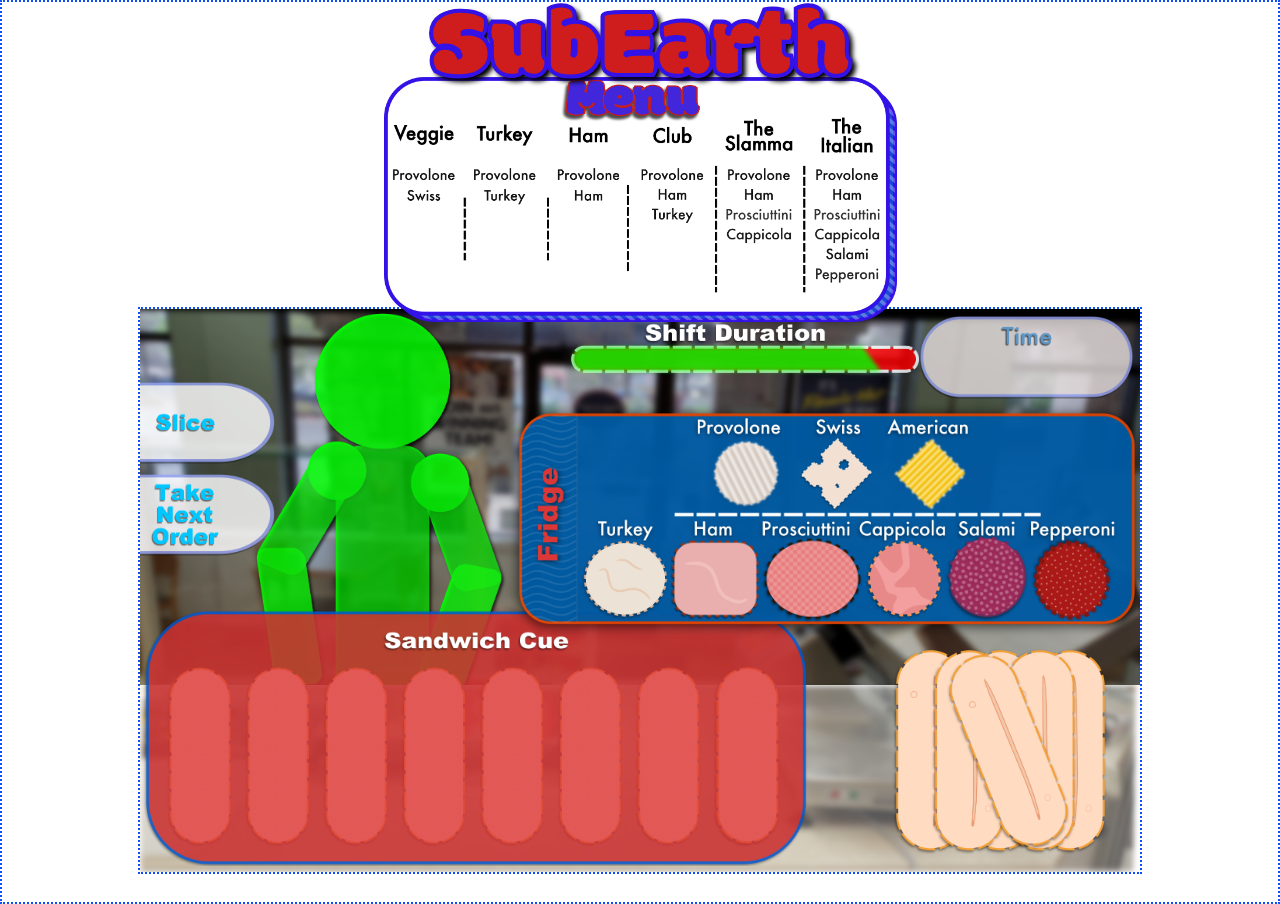
==== index.html @ 813e527f "restructured slice and added sandwich object" ====
<!DOCTYPE html>
<html lang='en'>
    
    <head>
        <meta charset="UTF-8">
        <meta name="viewport" content="width=device-width, initial-scale=1.0">
        <link rel="stylesheet" href="./assets/style.css">
        <link rel="preconnect" href="https://fonts.googleapis.com">
        <link rel="preconnect" href="https://fonts.gstatic.com" crossorigin>
        <link href="https://fonts.googleapis.com/css2?family=Londrina+Shadow&family=Modak&display=swap" rel="stylesheet">
        <meta name="pinterest" content="nopin" />
        <title>SubEarth</title>
    </head>
    <body>
        <div id = 'container'>
            <header id="header">
                <h1>SubEarth</h1>
           
            <div id ="menuBoard">
                <img src="./assets/images/MenuBoard.png" alt="Sandwich Menu Board" id="menuBoardImg">
            </div>
        </header>
            <div id='game'>
                <div id="bg">
                    <img src="./assets/images/BGImage.png" alt="shop background" id="bgImg">
                </div>
                <div >
                    <img src="./assets/images/Customer.png" alt="Customer" id="customer">
                </div>
                
                <div id="counterTop">
                    <img src="./assets/images/Counter.png" alt="counter top" id="counterImg">
                </div>
                <div id="emptyCue">
                    <div id="cueContainer">
                        <iframe src="about:blank" id="frame1" class="cueFrame"></iframe>
                        <iframe src="about:blank" id="frame2" class="cueFrame"></iframe>
                        <iframe src="about:blank" id="frame3" class="cueFrame"></iframe>
                        <iframe src="about:blank" id="frame4" class="cueFrame"></iframe>
                        <iframe src="about:blank" id="frame5" class="cueFrame"></iframe>
                        <iframe src="about:blank" id="frame6" class="cueFrame"></iframe>
                        <iframe src="about:blank" id="frame7" class="cueFrame"></iframe>
                        <iframe src="about:blank" id="frame8" class="cueFrame"></iframe>
                    </div>
                    <img src="./assets/images/EmptyCue.png" alt="Sandwich Cue" id="cueImg">
                </div>
                <div id="emptyFridge">
                    <div id="fridgeCheeses">
                        <div id="provoloneButtonWrap">
                            <img src="./assets/Sandwiches/images/ProvoloneSlice.png" alt="Provolone Button" id="provoloneButtonImg" class="fridgeButton">
                        </div>
                        <div id="swissButtonWrap">
                            <img src="./assets/Sandwiches/images/SwissSlice.png" alt="Swiss Button" id="swissButtonImg" class="fridgeButton">
                        </div>
                        <div id="americanButtonWrap">
                            <img src="./assets/Sandwiches/images/AmericanSlice.png" alt="American Button" id="americanButtonImg" class="fridgeButton">
                        </div>
                    </div>
                    
                    <div id="fridgeMeats">
                        <div id="turkeyButtonWrap">
                            <img src="./assets/Sandwiches/images/TurkeySlice.png" alt="Turkey Button" id="turkeyButtonImg" class="fridgeButton">
                        </div>
                        <div id="hamButtonWrap">
                            <img src="./assets/Sandwiches/images/HamSlice.png" alt="Ham Button" id="hamButtonImg" class="fridgeButton">
                        </div>
                        <div id="prosciuttiniButtonWrap">
                            <img src="./assets/Sandwiches/images/ProsciuttiniSlice.png" alt="Prosciuttini Button" id="prosciuttiniButtonImg" class="fridgeButton">
                        </div>
                        <div id="cappicolaButtonWrap">
                            <img src="./assets/Sandwiches/images/CappicolaSlice.png" alt="Cappicola Button" id="cappicolaButtonImg" class="fridgeButton">
                        </div>
                        
                        <div id="salamiButtonWrap">
                            <img src="./assets/Sandwiches/images/SalamiSlice.png" alt="Salami Button" id="salamiButtonImg" class="fridgeButton">
                        </div>
                        <div id="pepperoniButtonWrap">
                            <img src="./assets/Sandwiches/images/PepperoniSlice.png" alt="Pepperoni Button" id="pepperoniButtonImg" class="fridgeButton">
                        </div>
                    </div>
                    <img src="./assets/images/FridgeEmpty.png" alt="Fridge Image" id="emptyFridgeImg">
                </div>
                <div id="timeModal">
                    <img src="./assets/images/EmptyTimeBox.png" alt="Time Box" id="timeModalImg">
                </div>
                <div id="shiftDuration">
                    <img src="./assets/images/ShiftDuration.png" alt="Shift Duration" id="shiftDurationImg">
                </div>
                <div id="breadBasketToggle">
                    <!-- <img src="./assets/images/BreadBasketToggle.png" alt="Bread Basket Toggle" id="breadBasketToggleImg"> -->
                    <img src="./assets/images/BreadBasket.png" 
                        onmouseover="this.src='./assets/images/BreadBasketToggle.png'" 
                        onmouseout="this.src='./assets/images/BreadBasket.png'" 
                        id="breadBasketImg" alt="Bread Basket">

                </div>
                <div id="sliceButton">
                    <img src="./assets/images/SliceButton.png" alt="Slice Button" id="sliceButtonImg">
                </div>
                <div id="nextCustomerButton">
                    <img src="./assets/images/NextOrderButton.png" alt="Next Customer Button" id="nextCustomerButtonImg">
                </div>
                
            </div>
        </div>
        <script src="./assets/Logic.js"></script>
    </body>

</html>
---- assets/style.css ----
body{
    display: flex;
    position: absolute;
    top:0;
    width: 100vw;
    height: 100vh;
    margin: auto;
    /* overflow: scroll; */
}

#container {
    display: inline-block;
    position: relative;
    bottom: 0px;
    left: 0;
    width: 100%;
    height: 100%;
    /* min-width: 800px; */
    padding: 0;
    border: 2px dotted rgb(15, 78, 253);
    margin: auto;
    background-color: rgb(255, 255, 255);
    overflow: scroll;
    align-content: center;
    
}
#header{
    display: flex;
    position: relative;
    flex-direction: column;
    top: 0;
    width: 100%;
    padding-bottom: 0px;
    margin: auto;
    text-align: center;
    justify-content: center;
    z-index:1;
}
h1{
    /* display: inline-flex; */
    position: relative;
    top: -93px;
    -webkit-text-stroke-width: 1px;
    -webkit-text-stroke-color: rgb(50, 18, 231);
    /* font-family: 'Londrina Shadow', cursive; */
    font-family: 'Modak', cursive;
    font-size: 100px;
    font-style: normal;

    color: rgb(207, 28, 28);
    text-shadow: 4px 4px 5px #000000;
    /* font-family: 'Roboto', sans-serif;       */
    z-index:100;
}
#menuBoardImg{
    width: 100%; 
    height: auto;
}
#menuBoard {
    display: inline-flex;
    position: relative;
    width: 513px;
    height: auto;
    z-index: 6;
    top: -215px;
    margin: auto;
    /* left: -200px; */
    
    /* background-color:salmon; */
    /* visibility: hidden; */
}
#game {
    display: flex;
    position: relative;
    bottom: 230px;
    left: 0;
    width: 1000px;
    height: auto;
    padding: 0px;
    border: 2px dotted rgb(15, 78, 253);
    margin: auto;
    margin-top: 0px;
    background-color: rgb(255, 255, 255);
    overflow: hidden;
}
#nextCustomerButtonImg{
    width: 100%; 
    height: auto;
}
#nextCustomerButton {
    display: inline-flex;
    position: absolute;
    width: 201px;
    /* height: auto; */
    z-index: 7;
    top: 165px;
    left: -66px;
    /* visibility: hidden; */
}
#sliceButtonImg{
    width: 100%; 
    height: auto;
}
#sliceButton {
    display: inline-flex;
    position: absolute;
    width: 201px;
    /* height: auto; */
    z-index: 7;
    top: 73px;
    left: -66px;
    /* visibility: hidden; */
}
#shiftDurationImg {
    width: 100%; 
    height: auto;
}
#shiftDuration {
    display: inline-flex;
    position: absolute;
    width: 351px;
    /* height: auto; */
    z-index: 7;
    top: 13px;
    right: 221px;
    /* visibility: hidden; */
}
#counterTop{
    display: inline-flex;
    position: absolute;
    width: 100%;
    height: auto;
    z-index: 4;
    bottom: 0px;
    background-color: rgb(255, 255, 255);
}
#timeModalImg{
    width: 100%; 
    height: auto;
}
#timeModal {
    display: inline-flex;
    position: absolute;
    width: 214px;
    /* height: auto; */
    z-index: 7;
    bottom: 473px;
    right: 7px;
    /* visibility: hidden; */
}
#emptyFridgeImg{
    width: 100%; 
    height: auto;
}
#emptyFridge {
    display: inline-flex;
    position: absolute;
    width: 643px;
    height: auto;
    z-index: 7;
    top: 91px;
    left: 365px;
    /* visibility: hidden; */
}

#fridgeCheeses {
    /* border: 2px dotted blue; */
    display: flex;
    flex-direction: row;
    justify-content: space-evenly;
    position: absolute;
    width: 289px;
    height: 80px;
    left: 191px;
    top: 36px;
    z-index: 99;
    align-items: center;
    /* margin: 0; */
}
#provoloneButtonImg{
    width: 100%; 
    height: auto;
}
#provoloneButtonWrap{
    width: 70px;
    height: auto;
}
#swissButtonImg{
    width: 100%; 
    height: auto;
}
#swissButtonWrap{
    width: 80px;
    height: auto;
}
#americanButtonImg{
    width: 100%; 
    height: auto;
}
#americanButtonWrap{
    width: 80px;
    height: auto;
}
#fridgeMeats {
    /* border: 2px dotted blue; */
    display: flex;
    flex-direction: row;
    justify-content: center;
    position: absolute;
    width: 543px;
    height: 80px;
    left: 70px;
    top: 141px;
    z-index: 99;
    align-items: center;
    /* margin: 0; */
}
#turkeyButtonImg{
    width: 100%; 
    height: auto;
}
#turkeyButtonWrap{
    
    width: 90px;
    height: auto;
}
#hamButtonImg{
    width: 100%; 
    height: auto;
}
#hamButtonWrap{
    width: 90px;
    height: auto;
}
#cappicolaButtonImg{
    width: 100%; 
    height: auto;
}
#cappicolaButtonWrap{
    width: 80px;
    height: auto;
}
#prosciuttiniButtonImg{
    width: 100%; 
    height: auto;
}
#prosciuttiniButtonWrap{
    width: 104px;
    height: auto;
}
#salamiButtonImg{
    width: 100%; 
    height: auto;
}
#salamiButtonWrap{
    width: 85px;
    height: auto;
}
#pepperoniButtonImg{
    width: 100%; 
    height: auto;
}
#pepperoniButtonWrap{
    width: 85px;
    height: auto;
}
#breadBasketToggleImg{
    width: 100%; 
    height: auto;
}
.fridgeButton{
    /* padding: 0 8px; */
}
#breadBasketToggle {
    display: inline-flex;
    position: absolute;
    width: 216px;
    /* height: auto; */
    z-index: 8;
    bottom: 10px;
    right: 32px;
    /* visibility: hidden; */
}
#breadBasketImg{
    width: 100%; 
    height: auto;
}
#breadBasket {
    display: inline-flex;
    position: absolute;
    width: 216px;
    /* height: auto; */
    z-index: 9;
    bottom: 10px;
    right: 32px;
    /* visibility: hidden; */
}
#cueImg{
    width: 100%; 
    height: auto;
}
#emptyCue {
    display: flex;
    position: absolute;
    flex-direction: row;
    width: 665px;
    /* height: auto; */
    z-index: 6;
    bottom: 6px;
    left: 3px;
    /* visibility: hidden; */
}
.cueFrame {
    position: relative;
    display: block;
    width: 75px;
    height: 230px;
    top: -25px;
    left: 0px;
    overflow: visible;
    padding-left: 3px;
    
    /* background-color: rgba(red, green, blue, 0.5 ); */
    border-style: none;
}
#cueContainer{
    display: inline-flex;
    position: absolute;
    flex-direction: row;
    width:665px;
    height:179px;
    z-index: 10;
    padding-top: 55px;
    padding-left: 18px;
    /* visibility: hidden; */
}
#counterImg{
    width: 100%; 
    height: auto;
}
#customer {
    display: inline-flex;
    position: absolute;
    left: 113px;
    top: 1px;
    z-index: 1;
    width: 254px;
    height: auto;
}
#bg {
    position: relative;
    display: flex;
    z-index: 0;
}
#bgImg{
    width: 100%; 
    height: auto; 
    /* visibility: hidden; */
}
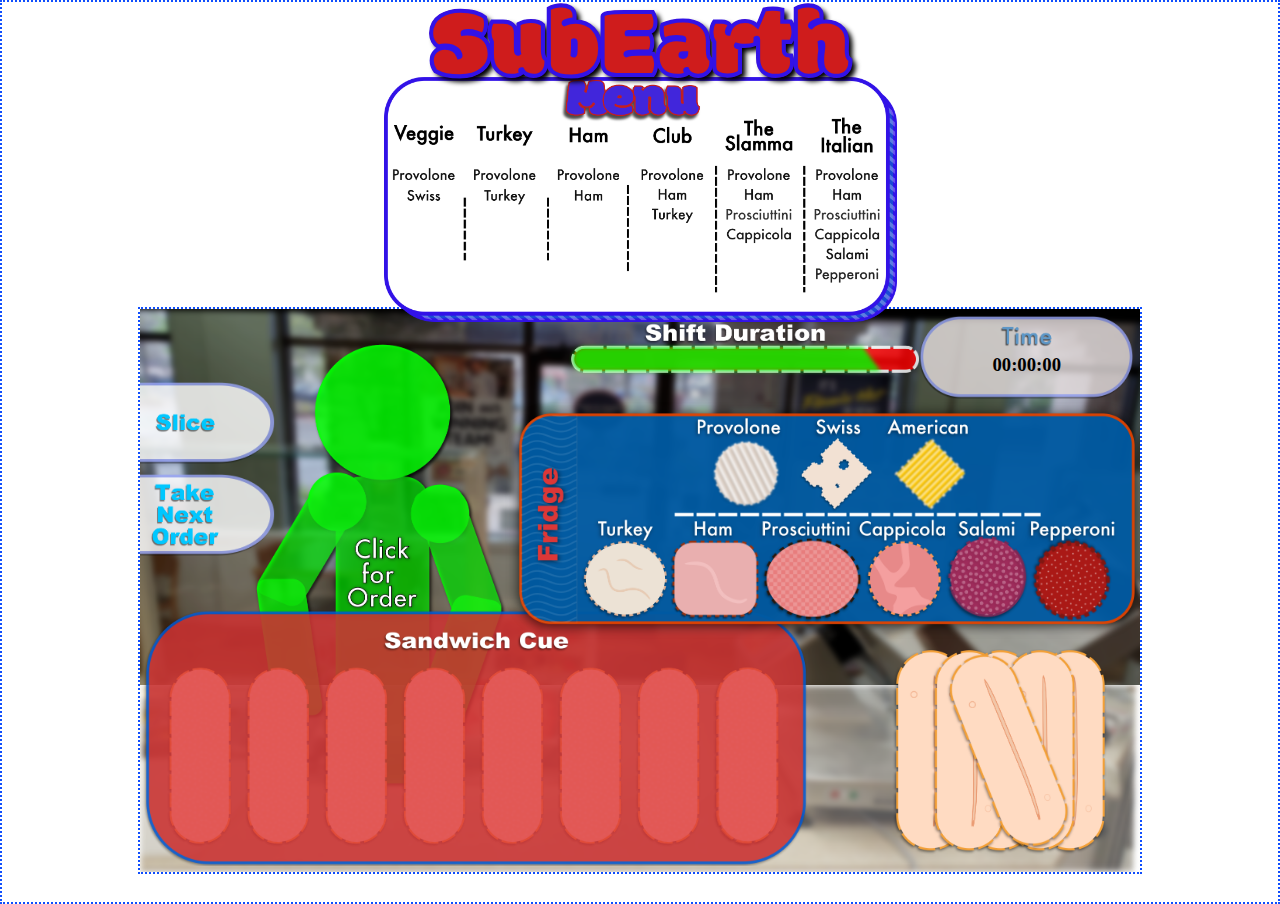
==== commit 394047ba: "minor functionalities and interface additions and tweeks" ====
--- a/index.html
+++ b/index.html
@@ -24,8 +24,12 @@
                 <div id="bg">
                     <img src="./assets/images/BGImage.png" alt="shop background" id="bgImg">
                 </div>
-                <div >
+                <div id="customerOrderDiv" >
+                    
+                    <div id='orderModal'></div>
+                    
                     <img src="./assets/images/Customer.png" alt="Customer" id="customer">
+                
                 </div>
                 
                 <div id="counterTop">
@@ -81,6 +85,7 @@
                     <img src="./assets/images/FridgeEmpty.png" alt="Fridge Image" id="emptyFridgeImg">
                 </div>
                 <div id="timeModal">
+                    <div id ="timeText"><h3>00:00:00</h3></div>
                     <img src="./assets/images/EmptyTimeBox.png" alt="Time Box" id="timeModalImg">
                 </div>
                 <div id="shiftDuration">
--- a/assets/style.css
+++ b/assets/style.css
@@ -149,6 +149,13 @@
     right: 7px;
     /* visibility: hidden; */
 }
+#timeText{
+    display: inline-flex;
+    position: absolute;
+    top: 19px;
+    right: 72px;
+    text-align: center;
+}
 #emptyFridgeImg{
     width: 100%; 
     height: auto;
@@ -339,6 +346,36 @@
     width: 100%; 
     height: auto;
 }
+@keyframes customerMovementDefault {
+    0%  {left:0px; top:0px;}
+  25%  {left:10px; top:0px;}
+  50%  {left:10px; top:31px;}
+  75%  {left:0px; top:31px;}
+  100% {left:0px; top:0px;}
+  }
+/* @keyframes customerMovementDefault {
+    0%   {background-color:red; left:0px; top:0px;}
+  25%  {background-color:yellow; left:10px; top:0px;}
+  50%  {background-color:blue; left:10px; top:31px;}
+  75%  {background-color:green; left:0px; top:31px;}
+  100% {background-color:red; left:0px; top:0px;}
+  } */
+/* section {
+    justify-content: center;
+} */
+#customerOrderDiv{
+    display: inline-flex;
+    position: absolute;
+    /* width: 100%;
+    height: 100%; */
+    top: 31px;
+    left: 0px;
+    border-radius: 25%;
+    width: 254px;
+    height: auto;
+    z-index: 5;
+}
+
 #customer {
     display: inline-flex;
     position: absolute;
@@ -347,6 +384,40 @@
     z-index: 1;
     width: 254px;
     height: auto;
+    
+}
+#customerOrderDiv:hover {
+    animation-name: customerMovementDefault;
+    animation-duration: 2s;
+}
+#orderModal h4{
+    margin: auto;
+    padding-top: 0px;
+}
+#orderModal{
+    display: none ;
+    flex-direction: column;
+    position: relative;
+    z-index: 100;
+    top: 3px;
+    left: 115px;
+    border: 2px dotted blue;
+    background-color: black;
+    color: white;
+    opacity: 0.5;
+    border-radius: 25%;
+    width: 170px;
+    height: 160px;
+    overflow-wrap: break-word;
+    justify-content: center;
+    align-content: center;
+    margin: auto; 
+}
+#orderModal ul{
+    list-style: none;
+    align-content: center;
+    margin: auto;
+    justify-content: center;
 }
 #bg {
     position: relative;
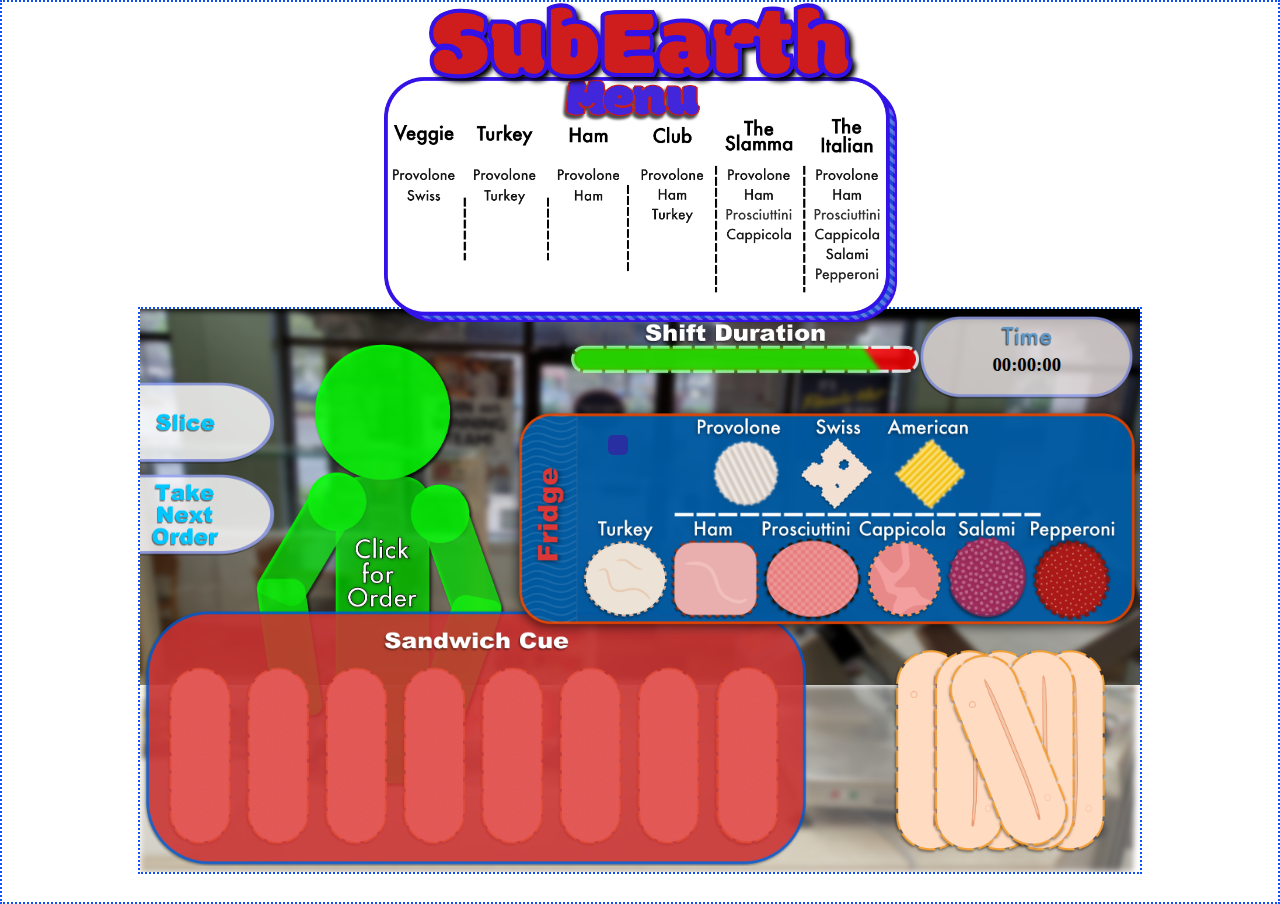
==== commit a3de273c: "Still wonky but refactored slice functions" ====
--- a/index.html
+++ b/index.html
@@ -8,6 +8,7 @@
         <link rel="preconnect" href="https://fonts.googleapis.com">
         <link rel="preconnect" href="https://fonts.gstatic.com" crossorigin>
         <link href="https://fonts.googleapis.com/css2?family=Londrina+Shadow&family=Modak&display=swap" rel="stylesheet">
+        <link rel="icon" type="image/x-icon" href="./assets/images/Self-Portrait.png">
         <meta name="pinterest" content="nopin" />
         <title>SubEarth</title>
     </head>
@@ -49,6 +50,7 @@
                     <img src="./assets/images/EmptyCue.png" alt="Sandwich Cue" id="cueImg">
                 </div>
                 <div id="emptyFridge">
+                   
                     <div id="fridgeCheeses">
                         <div id="provoloneButtonWrap">
                             <img src="./assets/Sandwiches/images/ProvoloneSlice.png" alt="Provolone Button" id="provoloneButtonImg" class="fridgeButton">
@@ -82,6 +84,7 @@
                             <img src="./assets/Sandwiches/images/PepperoniSlice.png" alt="Pepperoni Button" id="pepperoniButtonImg" class="fridgeButton">
                         </div>
                     </div>
+                    <div id="showclickedFrideItem">   </div>
                     <img src="./assets/images/FridgeEmpty.png" alt="Fridge Image" id="emptyFridgeImg">
                 </div>
                 <div id="timeModal">
--- a/assets/style.css
+++ b/assets/style.css
@@ -44,7 +44,7 @@
     -webkit-text-stroke-width: 1px;
     -webkit-text-stroke-color: rgb(50, 18, 231);
     /* font-family: 'Londrina Shadow', cursive; */
-    font-family: 'Modak', cursive;
+    font-family: 'Modak';
     font-size: 100px;
     font-style: normal;
 
@@ -156,10 +156,23 @@
     right: 72px;
     text-align: center;
 }
+#showclickedFrideItem{
+    position: absolute;
+    color: #fff;
+    /* box-shadow:  #000000 ; */
+    background-color: #2830a1;
+    border-radius: 25%;
+    padding: 10px;
+    top: 35px;
+    left: 103px;
+    z-index: 20;
+
+}
 #emptyFridgeImg{
     width: 100%; 
     height: auto;
 }
+
 #emptyFridge {
     display: inline-flex;
     position: absolute;
@@ -348,8 +361,8 @@
 }
 @keyframes customerMovementDefault {
     0%  {left:0px; top:0px;}
-  25%  {left:10px; top:0px;}
-  50%  {left:10px; top:31px;}
+  25%  {left:5px; top:0px;}
+  50%  {left:5px; top:31px;}
   75%  {left:0px; top:31px;}
   100% {left:0px; top:0px;}
   }
@@ -364,7 +377,7 @@
     justify-content: center;
 } */
 #customerOrderDiv{
-    display: inline-flex;
+    display: flex;
     position: absolute;
     /* width: 100%;
     height: 100%; */
@@ -401,7 +414,7 @@
     z-index: 100;
     top: 3px;
     left: 115px;
-    border: 2px dotted blue;
+    border: 3px dotted #cecef7;
     background-color: black;
     color: white;
     opacity: 0.5;
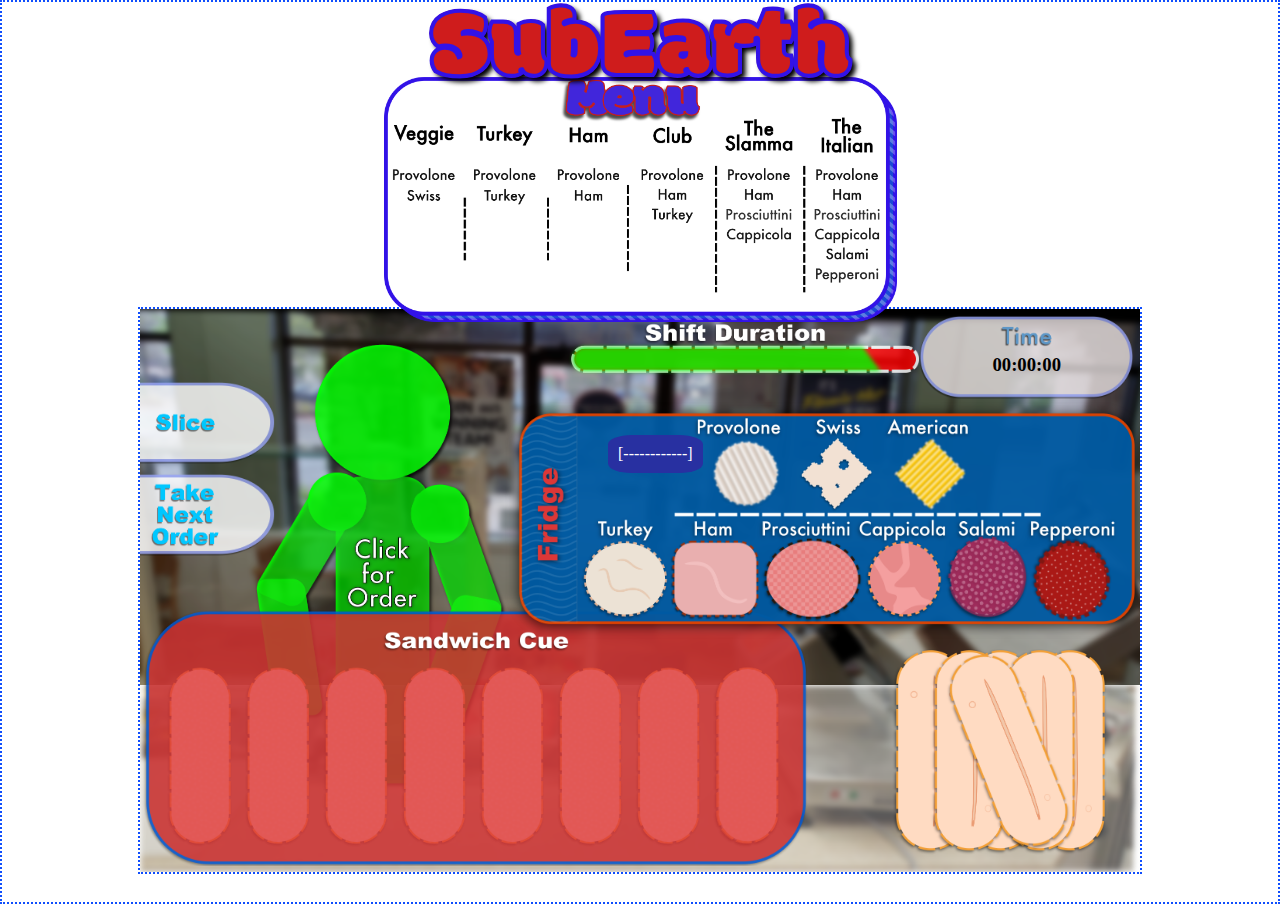
==== commit f3f57166: "tweeked emtpty slice item field" ====
--- a/index.html
+++ b/index.html
@@ -84,7 +84,7 @@
                             <img src="./assets/Sandwiches/images/PepperoniSlice.png" alt="Pepperoni Button" id="pepperoniButtonImg" class="fridgeButton">
                         </div>
                     </div>
-                    <div id="showclickedFrideItem">   </div>
+                    <div id="showclickedFrideItem">[------------]</div>
                     <img src="./assets/images/FridgeEmpty.png" alt="Fridge Image" id="emptyFridgeImg">
                 </div>
                 <div id="timeModal">
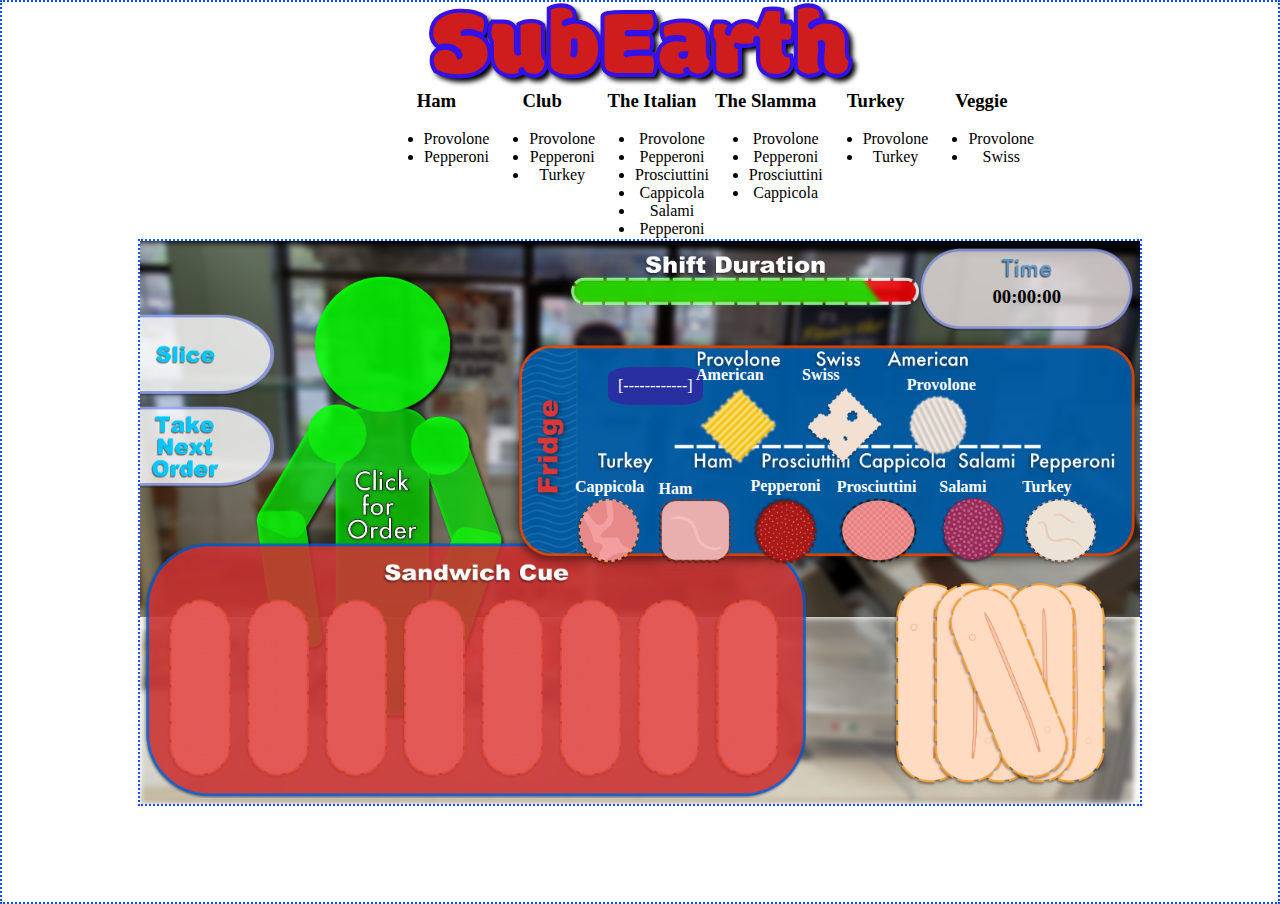
==== commit ebcb82b1: "reconfig" ====
--- a/index.html
+++ b/index.html
@@ -1,6 +1,6 @@
 <!DOCTYPE html>
 <html lang='en'>
-    
+
     <head>
         <meta charset="UTF-8">
         <meta name="viewport" content="width=device-width, initial-scale=1.0">
@@ -16,9 +16,9 @@
         <div id = 'container'>
             <header id="header">
                 <h1>SubEarth</h1>
-           
+
             <div id ="menuBoard">
-                <img src="./assets/images/MenuBoard.png" alt="Sandwich Menu Board" id="menuBoardImg">
+                <!-- <img src="./assets/images/MenuBoard.png" alt="Sandwich Menu Board" id="menuBoardImg"> -->
             </div>
         </header>
             <div id='game'>
@@ -26,33 +26,42 @@
                     <img src="./assets/images/BGImage.png" alt="shop background" id="bgImg">
                 </div>
                 <div id="customerOrderDiv" >
-                    
+
                     <div id='orderModal'></div>
-                    
+
                     <img src="./assets/images/Customer.png" alt="Customer" id="customer">
-                
+
                 </div>
-                
+
                 <div id="counterTop">
                     <img src="./assets/images/Counter.png" alt="counter top" id="counterImg">
                 </div>
                 <div id="emptyCue">
                     <div id="cueContainer">
-                        <iframe src="about:blank" id="frame1" class="cueFrame"></iframe>
+                        <div class="cueFrame" id="frame1"></div>
+                        <div class="cueFrame" id="frame2"></div>
+                        <div class="cueFrame" id="frame3"></div>
+                        <div class="cueFrame" id="frame4"></div>
+                        <div class="cueFrame" id="frame5"></div>
+                        <div class="cueFrame" id="frame6"></div>
+                        <div class="cueFrame" id="frame7"></div>
+                        <div class="cueFrame" id="frame8"></div>
+
+                        <!-- <iframe src="about:blank" id="frame1" class="cueFrame"></iframe>
                         <iframe src="about:blank" id="frame2" class="cueFrame"></iframe>
                         <iframe src="about:blank" id="frame3" class="cueFrame"></iframe>
                         <iframe src="about:blank" id="frame4" class="cueFrame"></iframe>
                         <iframe src="about:blank" id="frame5" class="cueFrame"></iframe>
                         <iframe src="about:blank" id="frame6" class="cueFrame"></iframe>
                         <iframe src="about:blank" id="frame7" class="cueFrame"></iframe>
-                        <iframe src="about:blank" id="frame8" class="cueFrame"></iframe>
+                        <iframe src="about:blank" id="frame8" class="cueFrame"></iframe> -->
                     </div>
                     <img src="./assets/images/EmptyCue.png" alt="Sandwich Cue" id="cueImg">
                 </div>
                 <div id="emptyFridge">
-                   
-                    <div id="fridgeCheeses">
-                        <div id="provoloneButtonWrap">
+
+                    <div id="fridgeCheeses" class="fridge-section">
+                        <!-- <div id="provoloneButtonWrap">
                             <img src="./assets/Sandwiches/images/ProvoloneSlice.png" alt="Provolone Button" id="provoloneButtonImg" class="fridgeButton">
                         </div>
                         <div id="swissButtonWrap">
@@ -60,11 +69,11 @@
                         </div>
                         <div id="americanButtonWrap">
                             <img src="./assets/Sandwiches/images/AmericanSlice.png" alt="American Button" id="americanButtonImg" class="fridgeButton">
-                        </div>
+                        </div> -->
                     </div>
-                    
-                    <div id="fridgeMeats">
-                        <div id="turkeyButtonWrap">
+
+                    <div id="fridgeMeats" class="fridge-section">
+                        <!-- <div id="turkeyButtonWrap">
                             <img src="./assets/Sandwiches/images/TurkeySlice.png" alt="Turkey Button" id="turkeyButtonImg" class="fridgeButton">
                         </div>
                         <div id="hamButtonWrap">
@@ -76,13 +85,13 @@
                         <div id="cappicolaButtonWrap">
                             <img src="./assets/Sandwiches/images/CappicolaSlice.png" alt="Cappicola Button" id="cappicolaButtonImg" class="fridgeButton">
                         </div>
-                        
+
                         <div id="salamiButtonWrap">
                             <img src="./assets/Sandwiches/images/SalamiSlice.png" alt="Salami Button" id="salamiButtonImg" class="fridgeButton">
                         </div>
                         <div id="pepperoniButtonWrap">
                             <img src="./assets/Sandwiches/images/PepperoniSlice.png" alt="Pepperoni Button" id="pepperoniButtonImg" class="fridgeButton">
-                        </div>
+                        </div> -->
                     </div>
                     <div id="showclickedFrideItem">[------------]</div>
                     <img src="./assets/images/FridgeEmpty.png" alt="Fridge Image" id="emptyFridgeImg">
@@ -96,9 +105,9 @@
                 </div>
                 <div id="breadBasketToggle">
                     <!-- <img src="./assets/images/BreadBasketToggle.png" alt="Bread Basket Toggle" id="breadBasketToggleImg"> -->
-                    <img src="./assets/images/BreadBasket.png" 
-                        onmouseover="this.src='./assets/images/BreadBasketToggle.png'" 
-                        onmouseout="this.src='./assets/images/BreadBasket.png'" 
+                    <img src="./assets/images/BreadBasket.png"
+                        onmouseover="this.src='./assets/images/BreadBasketToggle.png'"
+                        onmouseout="this.src='./assets/images/BreadBasket.png'"
                         id="breadBasketImg" alt="Bread Basket">
 
                 </div>
@@ -108,10 +117,10 @@
                 <div id="nextCustomerButton">
                     <img src="./assets/images/NextOrderButton.png" alt="Next Customer Button" id="nextCustomerButtonImg">
                 </div>
-                
+
             </div>
         </div>
         <script src="./assets/Logic.js"></script>
     </body>
 
-</html>+</html>
--- a/assets/style.css
+++ b/assets/style.css
@@ -23,7 +23,7 @@
     background-color: rgb(255, 255, 255);
     overflow: scroll;
     align-content: center;
-    
+
 }
 #header{
     display: flex;
@@ -54,7 +54,7 @@
     z-index:100;
 }
 #menuBoardImg{
-    width: 100%; 
+    width: 100%;
     height: auto;
 }
 #menuBoard {
@@ -66,7 +66,7 @@
     top: -215px;
     margin: auto;
     /* left: -200px; */
-    
+
     /* background-color:salmon; */
     /* visibility: hidden; */
 }
@@ -85,7 +85,7 @@
     overflow: hidden;
 }
 #nextCustomerButtonImg{
-    width: 100%; 
+    width: 100%;
     height: auto;
 }
 #nextCustomerButton {
@@ -99,7 +99,7 @@
     /* visibility: hidden; */
 }
 #sliceButtonImg{
-    width: 100%; 
+    width: 100%;
     height: auto;
 }
 #sliceButton {
@@ -113,7 +113,7 @@
     /* visibility: hidden; */
 }
 #shiftDurationImg {
-    width: 100%; 
+    width: 100%;
     height: auto;
 }
 #shiftDuration {
@@ -136,7 +136,7 @@
     background-color: rgb(255, 255, 255);
 }
 #timeModalImg{
-    width: 100%; 
+    width: 100%;
     height: auto;
 }
 #timeModal {
@@ -169,7 +169,7 @@
 
 }
 #emptyFridgeImg{
-    width: 100%; 
+    width: 100%;
     height: auto;
 }
 
@@ -198,8 +198,26 @@
     align-items: center;
     /* margin: 0; */
 }
+
+.fridge-section .fridgeButton {
+    max-width: 112px;
+    position: relative;
+}
+
+.fridge-section .fridgeButton h4 {
+    margin-bottom: 0;
+    color: white;
+    pointer-events: none;
+}
+
+.fridge-section .fridgeButton img {
+    width: 80%;
+    height: auto;
+    pointer-events: none;
+}
+
 #provoloneButtonImg{
-    width: 100%; 
+    width: 100%;
     height: auto;
 }
 #provoloneButtonWrap{
@@ -207,7 +225,7 @@
     height: auto;
 }
 #swissButtonImg{
-    width: 100%; 
+    width: 100%;
     height: auto;
 }
 #swissButtonWrap{
@@ -215,7 +233,7 @@
     height: auto;
 }
 #americanButtonImg{
-    width: 100%; 
+    width: 100%;
     height: auto;
 }
 #americanButtonWrap{
@@ -237,16 +255,16 @@
     /* margin: 0; */
 }
 #turkeyButtonImg{
-    width: 100%; 
+    width: 100%;
     height: auto;
 }
 #turkeyButtonWrap{
-    
+
     width: 90px;
     height: auto;
 }
 #hamButtonImg{
-    width: 100%; 
+    width: 100%;
     height: auto;
 }
 #hamButtonWrap{
@@ -254,7 +272,7 @@
     height: auto;
 }
 #cappicolaButtonImg{
-    width: 100%; 
+    width: 100%;
     height: auto;
 }
 #cappicolaButtonWrap{
@@ -262,7 +280,7 @@
     height: auto;
 }
 #prosciuttiniButtonImg{
-    width: 100%; 
+    width: 100%;
     height: auto;
 }
 #prosciuttiniButtonWrap{
@@ -270,7 +288,7 @@
     height: auto;
 }
 #salamiButtonImg{
-    width: 100%; 
+    width: 100%;
     height: auto;
 }
 #salamiButtonWrap{
@@ -278,7 +296,7 @@
     height: auto;
 }
 #pepperoniButtonImg{
-    width: 100%; 
+    width: 100%;
     height: auto;
 }
 #pepperoniButtonWrap{
@@ -286,7 +304,7 @@
     height: auto;
 }
 #breadBasketToggleImg{
-    width: 100%; 
+    width: 100%;
     height: auto;
 }
 .fridgeButton{
@@ -303,7 +321,7 @@
     /* visibility: hidden; */
 }
 #breadBasketImg{
-    width: 100%; 
+    width: 100%;
     height: auto;
 }
 #breadBasket {
@@ -317,7 +335,7 @@
     /* visibility: hidden; */
 }
 #cueImg{
-    width: 100%; 
+    width: 100%;
     height: auto;
 }
 #emptyCue {
@@ -340,10 +358,38 @@
     left: 0px;
     overflow: visible;
     padding-left: 3px;
-    
+
     /* background-color: rgba(red, green, blue, 0.5 ); */
     border-style: none;
 }
+.cueFrame .bread-base, .cueFrame .bread-top {
+    width: 100%;
+    height: 100%;
+    top: 0;
+    left: 0;
+    position: absolute;
+}
+.cueFrame .ingredient {
+    position: absolute;
+    top: 0;
+    left: 0;
+    width: 100%;
+    height: 100%;
+}
+.cueFrame .ingredient img {
+    position: absolute;
+    top: 0;
+    left: -10%;
+    width: 120%;
+    height: auto;
+}
+.cueFrame .ingredient img:nth-child(2) {
+    top: 28%;
+}
+.cueFrame .ingredient img:nth-child(3) {
+    top: 56%;
+}
+
 #cueContainer{
     display: inline-flex;
     position: absolute;
@@ -356,7 +402,7 @@
     /* visibility: hidden; */
 }
 #counterImg{
-    width: 100%; 
+    width: 100%;
     height: auto;
 }
 @keyframes customerMovementDefault {
@@ -397,7 +443,7 @@
     z-index: 1;
     width: 254px;
     height: auto;
-    
+
 }
 #customerOrderDiv:hover {
     animation-name: customerMovementDefault;
@@ -424,7 +470,7 @@
     overflow-wrap: break-word;
     justify-content: center;
     align-content: center;
-    margin: auto; 
+    margin: auto;
 }
 #orderModal ul{
     list-style: none;
@@ -438,7 +484,7 @@
     z-index: 0;
 }
 #bgImg{
-    width: 100%; 
-    height: auto; 
-    /* visibility: hidden; */
-}
+    width: 100%;
+    height: auto;
+    /* visibility: hidden; */
+}
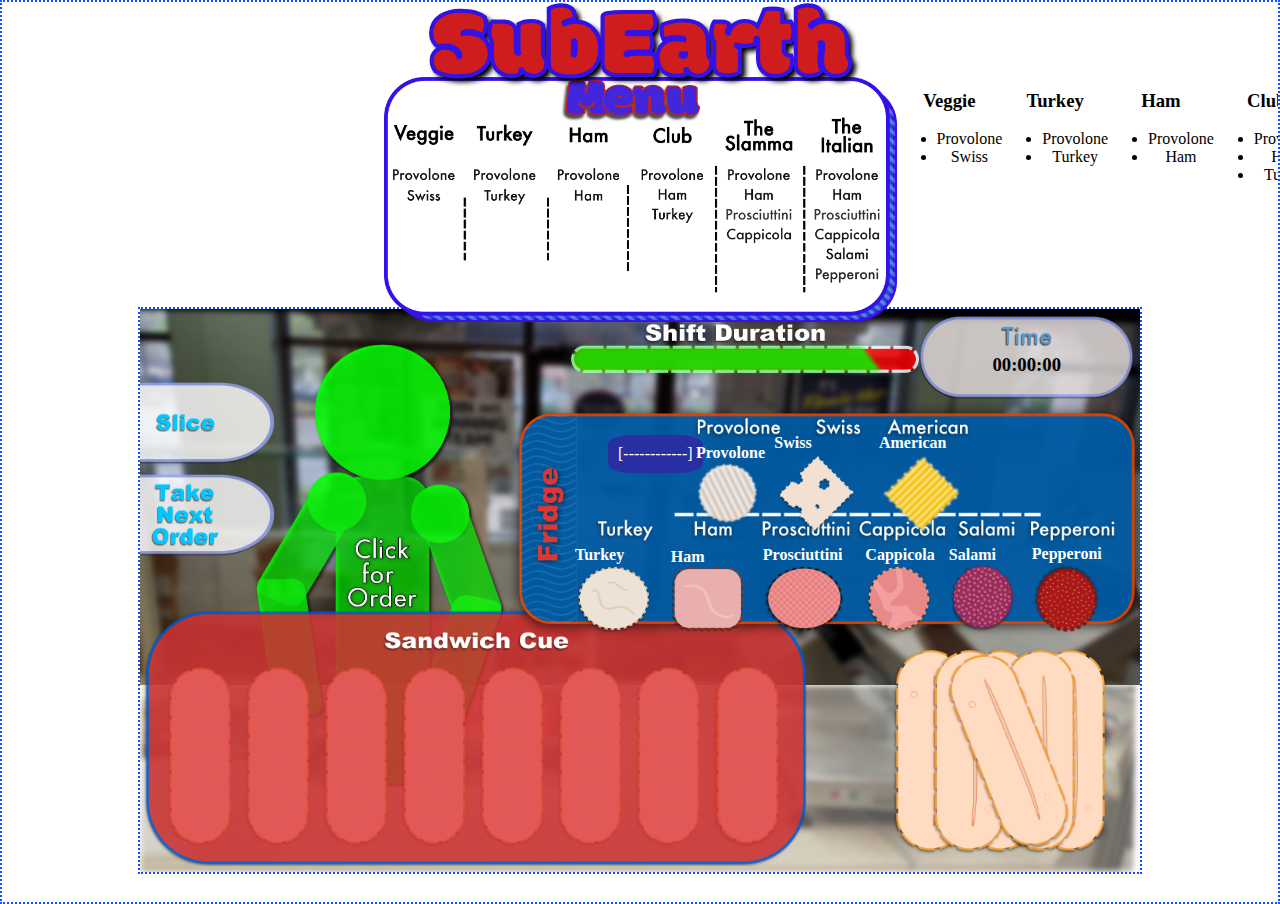
==== commit e9b3c546: "Arranged menu ids order" ====
--- a/index.html
+++ b/index.html
@@ -18,7 +18,7 @@
                 <h1>SubEarth</h1>
 
             <div id ="menuBoard">
-                <!-- <img src="./assets/images/MenuBoard.png" alt="Sandwich Menu Board" id="menuBoardImg"> -->
+                <img src="./assets/images/MenuBoard.png" alt="Sandwich Menu Board" id="menuBoardImg">
             </div>
         </header>
             <div id='game'>
--- a/assets/style.css
+++ b/assets/style.css
@@ -65,6 +65,8 @@
     z-index: 6;
     top: -215px;
     margin: auto;
+    text-align:center;
+    font: futura;
     /* left: -200px; */
 
     /* background-color:salmon; */
@@ -383,11 +385,24 @@
     width: 120%;
     height: auto;
 }
+.cueFrame .ingredient.ingredient-meat img {
+    left: -3%;
+    top: 5%;
+    width: 106%;
+}
+
 .cueFrame .ingredient img:nth-child(2) {
     top: 28%;
 }
 .cueFrame .ingredient img:nth-child(3) {
     top: 56%;
+}
+
+.cueFrame .ingredient.ingredient-meat img:nth-child(2) {
+    top: 33%;
+}
+.cueFrame .ingredient.ingredient-meat img:nth-child(3) {
+    top: 60%;
 }
 
 #cueContainer{
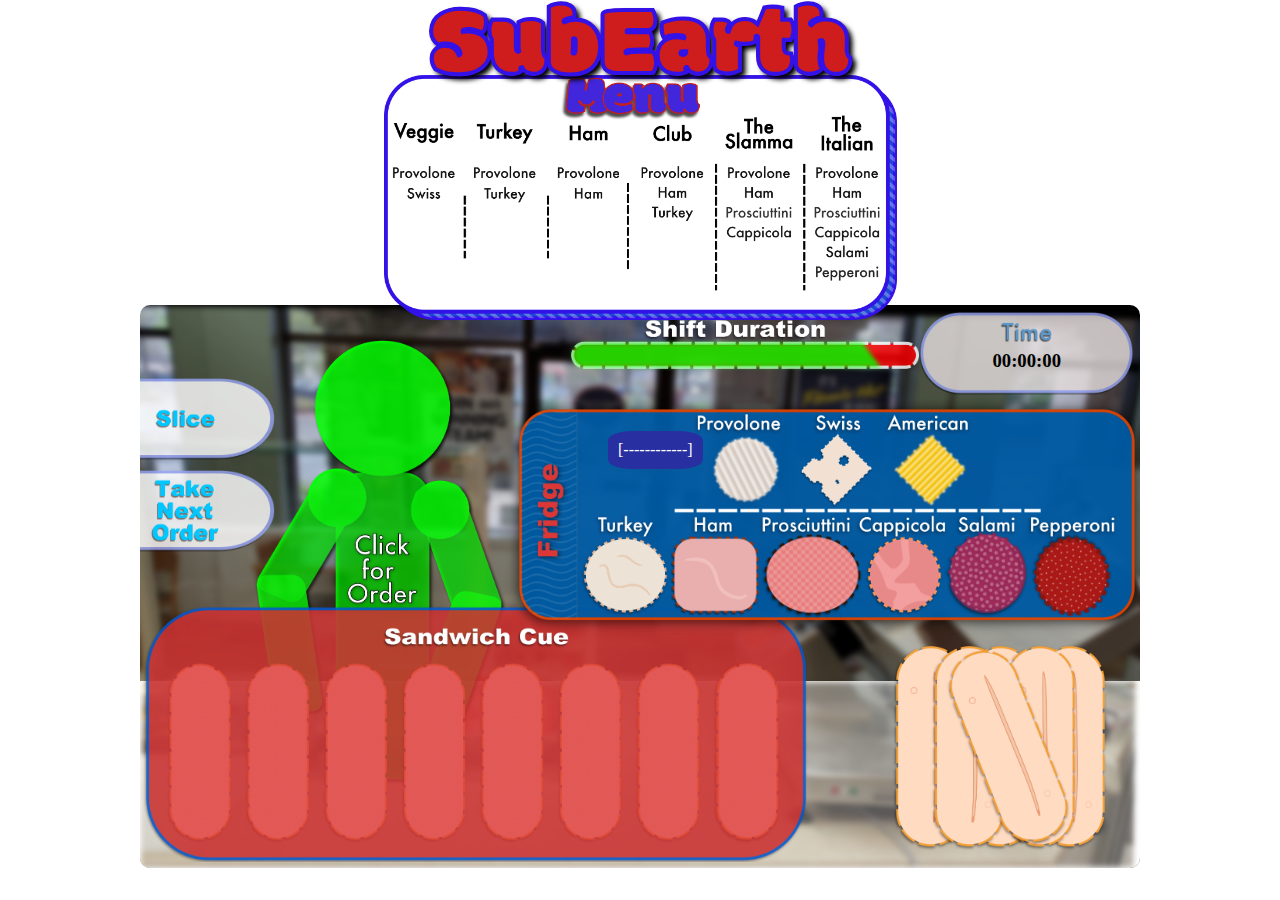
==== commit bb8e641a: "Added gitignore" ====
--- a/index.html
+++ b/index.html
@@ -1,6 +1,6 @@
 <!DOCTYPE html>
 <html lang='en'>
-
+    
     <head>
         <meta charset="UTF-8">
         <meta name="viewport" content="width=device-width, initial-scale=1.0">
@@ -16,7 +16,7 @@
         <div id = 'container'>
             <header id="header">
                 <h1>SubEarth</h1>
-
+           
             <div id ="menuBoard">
                 <img src="./assets/images/MenuBoard.png" alt="Sandwich Menu Board" id="menuBoardImg">
             </div>
@@ -26,42 +26,33 @@
                     <img src="./assets/images/BGImage.png" alt="shop background" id="bgImg">
                 </div>
                 <div id="customerOrderDiv" >
-
+                    
                     <div id='orderModal'></div>
-
+                    
                     <img src="./assets/images/Customer.png" alt="Customer" id="customer">
-
+                
                 </div>
-
+                
                 <div id="counterTop">
                     <img src="./assets/images/Counter.png" alt="counter top" id="counterImg">
                 </div>
                 <div id="emptyCue">
                     <div id="cueContainer">
-                        <div class="cueFrame" id="frame1"></div>
-                        <div class="cueFrame" id="frame2"></div>
-                        <div class="cueFrame" id="frame3"></div>
-                        <div class="cueFrame" id="frame4"></div>
-                        <div class="cueFrame" id="frame5"></div>
-                        <div class="cueFrame" id="frame6"></div>
-                        <div class="cueFrame" id="frame7"></div>
-                        <div class="cueFrame" id="frame8"></div>
-
-                        <!-- <iframe src="about:blank" id="frame1" class="cueFrame"></iframe>
+                        <iframe src="about:blank" id="frame1" class="cueFrame"></iframe>
                         <iframe src="about:blank" id="frame2" class="cueFrame"></iframe>
                         <iframe src="about:blank" id="frame3" class="cueFrame"></iframe>
                         <iframe src="about:blank" id="frame4" class="cueFrame"></iframe>
                         <iframe src="about:blank" id="frame5" class="cueFrame"></iframe>
                         <iframe src="about:blank" id="frame6" class="cueFrame"></iframe>
                         <iframe src="about:blank" id="frame7" class="cueFrame"></iframe>
-                        <iframe src="about:blank" id="frame8" class="cueFrame"></iframe> -->
+                        <iframe src="about:blank" id="frame8" class="cueFrame"></iframe>
                     </div>
                     <img src="./assets/images/EmptyCue.png" alt="Sandwich Cue" id="cueImg">
                 </div>
                 <div id="emptyFridge">
-
-                    <div id="fridgeCheeses" class="fridge-section">
-                        <!-- <div id="provoloneButtonWrap">
+                   
+                    <div id="fridgeCheeses">
+                        <div id="provoloneButtonWrap">
                             <img src="./assets/Sandwiches/images/ProvoloneSlice.png" alt="Provolone Button" id="provoloneButtonImg" class="fridgeButton">
                         </div>
                         <div id="swissButtonWrap">
@@ -69,11 +60,11 @@
                         </div>
                         <div id="americanButtonWrap">
                             <img src="./assets/Sandwiches/images/AmericanSlice.png" alt="American Button" id="americanButtonImg" class="fridgeButton">
-                        </div> -->
+                        </div>
                     </div>
-
-                    <div id="fridgeMeats" class="fridge-section">
-                        <!-- <div id="turkeyButtonWrap">
+                    
+                    <div id="fridgeMeats">
+                        <div id="turkeyButtonWrap">
                             <img src="./assets/Sandwiches/images/TurkeySlice.png" alt="Turkey Button" id="turkeyButtonImg" class="fridgeButton">
                         </div>
                         <div id="hamButtonWrap">
@@ -85,13 +76,13 @@
                         <div id="cappicolaButtonWrap">
                             <img src="./assets/Sandwiches/images/CappicolaSlice.png" alt="Cappicola Button" id="cappicolaButtonImg" class="fridgeButton">
                         </div>
-
+                        
                         <div id="salamiButtonWrap">
                             <img src="./assets/Sandwiches/images/SalamiSlice.png" alt="Salami Button" id="salamiButtonImg" class="fridgeButton">
                         </div>
                         <div id="pepperoniButtonWrap">
                             <img src="./assets/Sandwiches/images/PepperoniSlice.png" alt="Pepperoni Button" id="pepperoniButtonImg" class="fridgeButton">
-                        </div> -->
+                        </div>
                     </div>
                     <div id="showclickedFrideItem">[------------]</div>
                     <img src="./assets/images/FridgeEmpty.png" alt="Fridge Image" id="emptyFridgeImg">
@@ -105,9 +96,9 @@
                 </div>
                 <div id="breadBasketToggle">
                     <!-- <img src="./assets/images/BreadBasketToggle.png" alt="Bread Basket Toggle" id="breadBasketToggleImg"> -->
-                    <img src="./assets/images/BreadBasket.png"
-                        onmouseover="this.src='./assets/images/BreadBasketToggle.png'"
-                        onmouseout="this.src='./assets/images/BreadBasket.png'"
+                    <img src="./assets/images/BreadBasket.png" 
+                        onmouseover="this.src='./assets/images/BreadBasketToggle.png'" 
+                        onmouseout="this.src='./assets/images/BreadBasket.png'" 
                         id="breadBasketImg" alt="Bread Basket">
 
                 </div>
@@ -117,10 +108,10 @@
                 <div id="nextCustomerButton">
                     <img src="./assets/images/NextOrderButton.png" alt="Next Customer Button" id="nextCustomerButtonImg">
                 </div>
-
+                
             </div>
         </div>
         <script src="./assets/Logic.js"></script>
     </body>
 
-</html>
+</html>--- a/assets/style.css
+++ b/assets/style.css
@@ -18,12 +18,12 @@
     height: 100%;
     /* min-width: 800px; */
     padding: 0;
-    border: 2px dotted rgb(15, 78, 253);
+    /* border: 2px dotted rgb(15, 78, 253); */
     margin: auto;
     background-color: rgb(255, 255, 255);
     overflow: scroll;
     align-content: center;
-
+    
 }
 #header{
     display: flex;
@@ -54,8 +54,9 @@
     z-index:100;
 }
 #menuBoardImg{
-    width: 100%;
-    height: auto;
+    width: 100%; 
+    height: auto;
+    
 }
 #menuBoard {
     display: inline-flex;
@@ -65,10 +66,10 @@
     z-index: 6;
     top: -215px;
     margin: auto;
-    text-align:center;
-    font: futura;
+    /* border-radius: 50px 50px 50px 50px;
+    box-shadow: -4px -4px 5px 5px #868686; */
     /* left: -200px; */
-
+    
     /* background-color:salmon; */
     /* visibility: hidden; */
 }
@@ -80,14 +81,15 @@
     width: 1000px;
     height: auto;
     padding: 0px;
-    border: 2px dotted rgb(15, 78, 253);
+    /* border: 2px dotted rgb(15, 78, 253); */
     margin: auto;
     margin-top: 0px;
     background-color: rgb(255, 255, 255);
     overflow: hidden;
+    border-radius: 10px 10px 10px 10px;
 }
 #nextCustomerButtonImg{
-    width: 100%;
+    width: 100%; 
     height: auto;
 }
 #nextCustomerButton {
@@ -101,7 +103,7 @@
     /* visibility: hidden; */
 }
 #sliceButtonImg{
-    width: 100%;
+    width: 100%; 
     height: auto;
 }
 #sliceButton {
@@ -115,7 +117,7 @@
     /* visibility: hidden; */
 }
 #shiftDurationImg {
-    width: 100%;
+    width: 100%; 
     height: auto;
 }
 #shiftDuration {
@@ -138,7 +140,7 @@
     background-color: rgb(255, 255, 255);
 }
 #timeModalImg{
-    width: 100%;
+    width: 100%; 
     height: auto;
 }
 #timeModal {
@@ -171,7 +173,7 @@
 
 }
 #emptyFridgeImg{
-    width: 100%;
+    width: 100%; 
     height: auto;
 }
 
@@ -200,26 +202,8 @@
     align-items: center;
     /* margin: 0; */
 }
-
-.fridge-section .fridgeButton {
-    max-width: 112px;
-    position: relative;
-}
-
-.fridge-section .fridgeButton h4 {
-    margin-bottom: 0;
-    color: white;
-    pointer-events: none;
-}
-
-.fridge-section .fridgeButton img {
-    width: 80%;
-    height: auto;
-    pointer-events: none;
-}
-
 #provoloneButtonImg{
-    width: 100%;
+    width: 100%; 
     height: auto;
 }
 #provoloneButtonWrap{
@@ -227,7 +211,7 @@
     height: auto;
 }
 #swissButtonImg{
-    width: 100%;
+    width: 100%; 
     height: auto;
 }
 #swissButtonWrap{
@@ -235,7 +219,7 @@
     height: auto;
 }
 #americanButtonImg{
-    width: 100%;
+    width: 100%; 
     height: auto;
 }
 #americanButtonWrap{
@@ -257,16 +241,16 @@
     /* margin: 0; */
 }
 #turkeyButtonImg{
-    width: 100%;
+    width: 100%; 
     height: auto;
 }
 #turkeyButtonWrap{
-
+    
     width: 90px;
     height: auto;
 }
 #hamButtonImg{
-    width: 100%;
+    width: 100%; 
     height: auto;
 }
 #hamButtonWrap{
@@ -274,7 +258,7 @@
     height: auto;
 }
 #cappicolaButtonImg{
-    width: 100%;
+    width: 100%; 
     height: auto;
 }
 #cappicolaButtonWrap{
@@ -282,7 +266,7 @@
     height: auto;
 }
 #prosciuttiniButtonImg{
-    width: 100%;
+    width: 100%; 
     height: auto;
 }
 #prosciuttiniButtonWrap{
@@ -290,7 +274,7 @@
     height: auto;
 }
 #salamiButtonImg{
-    width: 100%;
+    width: 100%; 
     height: auto;
 }
 #salamiButtonWrap{
@@ -298,7 +282,7 @@
     height: auto;
 }
 #pepperoniButtonImg{
-    width: 100%;
+    width: 100%; 
     height: auto;
 }
 #pepperoniButtonWrap{
@@ -306,7 +290,7 @@
     height: auto;
 }
 #breadBasketToggleImg{
-    width: 100%;
+    width: 100%; 
     height: auto;
 }
 .fridgeButton{
@@ -323,7 +307,7 @@
     /* visibility: hidden; */
 }
 #breadBasketImg{
-    width: 100%;
+    width: 100%; 
     height: auto;
 }
 #breadBasket {
@@ -337,7 +321,7 @@
     /* visibility: hidden; */
 }
 #cueImg{
-    width: 100%;
+    width: 100%; 
     height: auto;
 }
 #emptyCue {
@@ -360,51 +344,10 @@
     left: 0px;
     overflow: visible;
     padding-left: 3px;
-
+    
     /* background-color: rgba(red, green, blue, 0.5 ); */
     border-style: none;
 }
-.cueFrame .bread-base, .cueFrame .bread-top {
-    width: 100%;
-    height: 100%;
-    top: 0;
-    left: 0;
-    position: absolute;
-}
-.cueFrame .ingredient {
-    position: absolute;
-    top: 0;
-    left: 0;
-    width: 100%;
-    height: 100%;
-}
-.cueFrame .ingredient img {
-    position: absolute;
-    top: 0;
-    left: -10%;
-    width: 120%;
-    height: auto;
-}
-.cueFrame .ingredient.ingredient-meat img {
-    left: -3%;
-    top: 5%;
-    width: 106%;
-}
-
-.cueFrame .ingredient img:nth-child(2) {
-    top: 28%;
-}
-.cueFrame .ingredient img:nth-child(3) {
-    top: 56%;
-}
-
-.cueFrame .ingredient.ingredient-meat img:nth-child(2) {
-    top: 33%;
-}
-.cueFrame .ingredient.ingredient-meat img:nth-child(3) {
-    top: 60%;
-}
-
 #cueContainer{
     display: inline-flex;
     position: absolute;
@@ -417,7 +360,7 @@
     /* visibility: hidden; */
 }
 #counterImg{
-    width: 100%;
+    width: 100%; 
     height: auto;
 }
 @keyframes customerMovementDefault {
@@ -458,7 +401,7 @@
     z-index: 1;
     width: 254px;
     height: auto;
-
+    
 }
 #customerOrderDiv:hover {
     animation-name: customerMovementDefault;
@@ -485,7 +428,7 @@
     overflow-wrap: break-word;
     justify-content: center;
     align-content: center;
-    margin: auto;
+    margin: auto; 
 }
 #orderModal ul{
     list-style: none;
@@ -499,7 +442,7 @@
     z-index: 0;
 }
 #bgImg{
-    width: 100%;
-    height: auto;
-    /* visibility: hidden; */
-}
+    width: 100%; 
+    height: auto; 
+    /* visibility: hidden; */
+}
